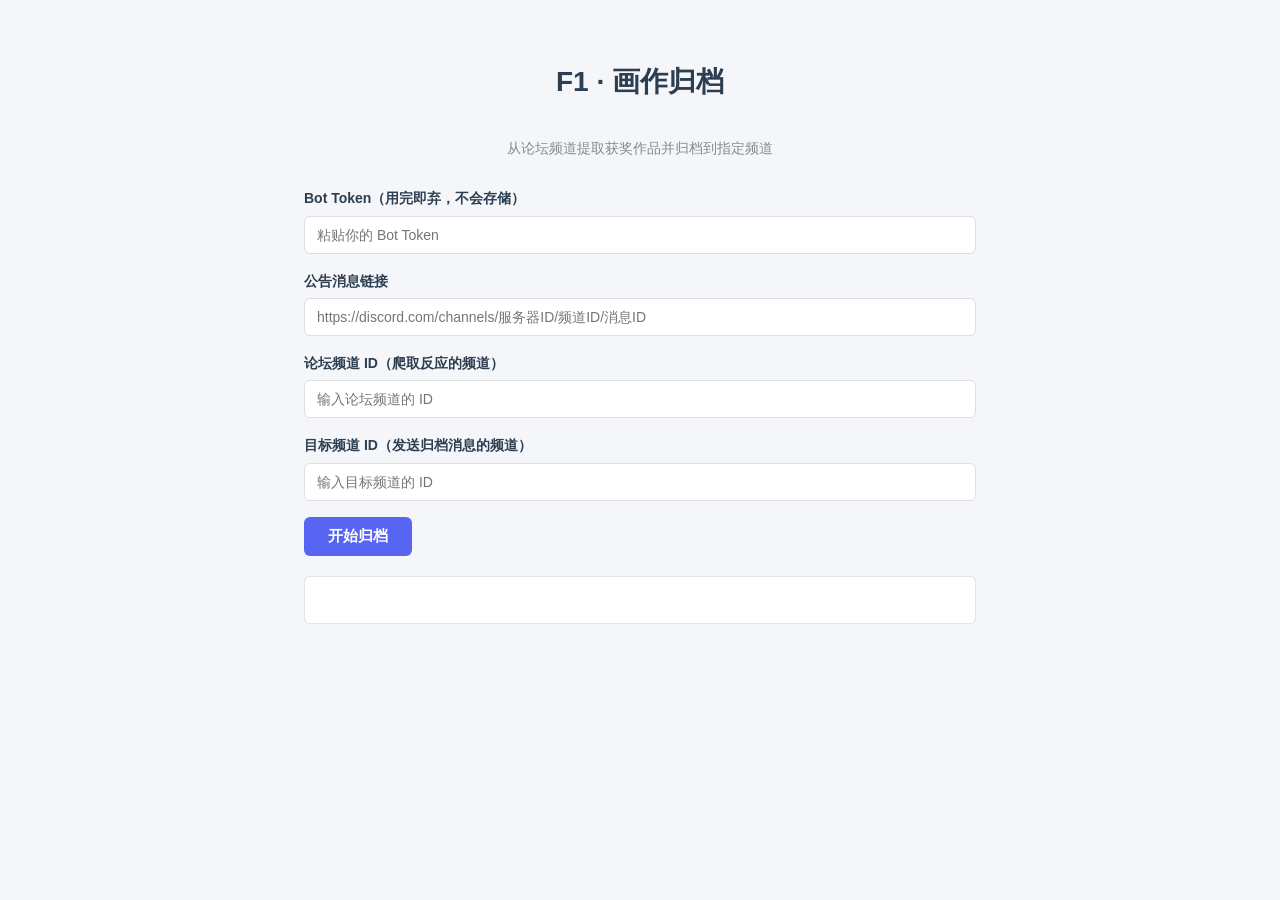
==== f1.html @ c2d4796d "Add files via upload" ====
<!DOCTYPE html>
<html lang="zh-CN">
<head>
  <meta charset="UTF-8">
  <meta name="viewport" content="width=device-width, initial-scale=1.0">
  <title>F1 - 画作归档</title>
  <link rel="stylesheet" href="/shared/style.css">
</head>
<body>

  <div class="container">
    <h1>F1 · 画作归档</h1>
    <p class="desc">从论坛频道提取获奖作品并归档到指定频道</p>

    <!-- token 输入区（由 core.js 动态生成） -->
    <div id="tokenArea"></div>

    <!-- 公告消息链接 -->
    <div class="field">
      <label for="announceLink">公告消息链接</label>
      <input type="text" id="announceLink"
        placeholder="https://discord.com/channels/服务器ID/频道ID/消息ID">
    </div>

    <!-- 论坛频道ID -->
    <div class="field">
      <label for="forumChannelId">论坛频道 ID（爬取反应的频道）</label>
      <input type="text" id="forumChannelId" placeholder="输入论坛频道的 ID">
    </div>

    <!-- 目标频道ID -->
    <div class="field">
      <label for="targetChannelId">目标频道 ID（发送归档消息的频道）</label>
      <input type="text" id="targetChannelId" placeholder="输入目标频道的 ID">
    </div>

    <!-- 操作按钮 -->
    <button class="btn" id="startBtn">开始归档</button>

    <!-- 进度提示 -->
    <div class="progress" id="progress"></div>

    <!-- 结果显示区 -->
    <div class="result" id="result"></div>
  </div>

  <script type="module">
    // 从 core.js 引入共用函数和常量
    import { createTokenInput, callDiscord, sleep, REQUEST_DELAY_MS } from '/shared/core.js';

    // 初始化 token 输入框
    const tokenInput = createTokenInput(document.getElementById('tokenArea'));

    const announceLinkInput = document.getElementById('announceLink');
    const forumChannelIdInput = document.getElementById('forumChannelId');
    const targetChannelIdInput = document.getElementById('targetChannelId');
    const startBtn = document.getElementById('startBtn');
    const progressEl = document.getElementById('progress');
    const resultEl = document.getElementById('result');

    /**
     * 从 Discord 消息链接中提取 频道ID 和 消息ID
     * 链接格式：https://discord.com/channels/服务器ID/频道ID/消息ID
     */
    function parseLink(link) {
      const parts = link.trim().split('/');
      const messageId = parts[parts.length - 1];
      const channelId = parts[parts.length - 2];
      if (!channelId || !messageId) return null;
      return { channelId, messageId };
    }

    /**
     * 从公告消息正文中提取 First Prize 和 Second Prize 的用户ID
     * 严格使用 <@!?(\d+)> 正则，避免误匹配自定义表情 <:name:id> 或 <a:name:id>
     */
    function extractWinnerIds(content) {
      // 严格正则：只匹配 <@数字> 或 <@!数字>，不匹配 <:xxx:数字> 或 <a:xxx:数字>
      const mentionRegex = /<@!?(\d+)>/g;

      // 找 First Prize 之后的第一个提及
      const firstPrizeIndex = content.indexOf('First Prize');
      let firstPrizeId = null;
      if (firstPrizeIndex !== -1) {
        const afterFirstPrize = content.substring(firstPrizeIndex);
        const match = mentionRegex.exec(afterFirstPrize);
        if (match) {
          firstPrizeId = match[1];
        }
      }

      // 重置正则的 lastIndex
      mentionRegex.lastIndex = 0;

      // 找 Second Prize 之后的第一个提及
      const secondPrizeIndex = content.indexOf('Second Prize');
      let secondPrizeId = null;
      if (secondPrizeIndex !== -1) {
        const afterSecondPrize = content.substring(secondPrizeIndex);
        const match = mentionRegex.exec(afterSecondPrize);
        if (match) {
          secondPrizeId = match[1];
        }
      }

      return { firstPrizeId, secondPrizeId };
    }

    /**
     * 获取论坛频道下的所有线程（包括活跃和已归档的）
     */
    async function getAllThreads(token, forumChannelId, onProgress) {
      const threads = [];

      // 1. 获取活跃线程
      try {
        if (onProgress) onProgress('正在获取活跃线程...');
        const activeData = await callDiscord(token, 'GET',
          '/channels/' + forumChannelId + '/threads/active');
        if (activeData.threads) {
          threads.push(...activeData.threads);
        }
      } catch (err) {
        console.warn('获取活跃线程失败:', err);
      }

      // 2. 获取已归档线程（公开归档）
      try {
        if (onProgress) onProgress('正在获取已归档线程...');
        let before = null;
        let hasMore = true;

        // 分页获取，每次最多100条
        while (hasMore) {
          let query = '/channels/' + forumChannelId + '/threads/archived/public?limit=100';
          if (before) query += '&before=' + before;

          const archivedData = await callDiscord(token, 'GET', query);
          if (archivedData.threads && archivedData.threads.length > 0) {
            threads.push(...archivedData.threads);
            if (onProgress) onProgress('已获取 ' + threads.length + ' 个线程...');
          }

          // 检查是否还有更多
          if (archivedData.has_more && archivedData.threads && archivedData.threads.length > 0) {
            // 用最后一个线程的 thread_metadata.archive_timestamp 作为分页游标
            const lastThread = archivedData.threads[archivedData.threads.length - 1];
            before = lastThread.thread_metadata?.archive_timestamp;
            if (!before) hasMore = false;
          } else {
            hasMore = false;
          }
        }
      } catch (err) {
        console.warn('获取已归档线程失败:', err);
      }

      return threads;
    }

    /**
     * 计算消息的总反应数（所有 emoji 的 count 加总）
     */
    function calculateTotalReactions(message) {
      if (!message.reactions || message.reactions.length === 0) {
        return 0;
      }
      return message.reactions.reduce((sum, r) => sum + (r.count || 0), 0);
    }

    /**
     * 从消息中提取第一张图片的 URL
     * 优先级：附件图片 > embed 图片
     */
    function extractFirstImage(message) {
      // 1. 优先从 attachments 找图片
      if (message.attachments && message.attachments.length > 0) {
        for (const att of message.attachments) {
          // content_type 可能是 'image/png', 'image/jpeg' 等
          if (att.content_type && att.content_type.startsWith('image/')) {
            return att.url;
          }
        }
      }

      // 2. 从 embeds 找图片
      if (message.embeds && message.embeds.length > 0) {
        for (const embed of message.embeds) {
          // 优先取 image.url
          if (embed.image && embed.image.url) {
            return embed.image.url;
          }
          // 其次取 thumbnail.url
          if (embed.thumbnail && embed.thumbnail.url) {
            return embed.thumbnail.url;
          }
        }
      }

      return null;
    }

    /**
     * 发送归档消息到目标频道
     */
    async function sendArchiveMessage(token, targetChannelId, firstPrize, secondPrize) {
      const embeds = [];

      // 一等奖 embed
      if (firstPrize) {
        embeds.push({
          title: '🥇 一等奖作品',
          description: '作者：<@' + firstPrize.authorId + '>\n反应数：' + firstPrize.totalReactions,
          image: firstPrize.imageUrl ? { url: firstPrize.imageUrl } : undefined,
          color: 0xFFD700 // 金色
        });
      }

      // 二等奖 embed
      if (secondPrize) {
        embeds.push({
          title: '🥈 二等奖作品',
          description: '作者：<@' + secondPrize.authorId + '>\n反应数：' + secondPrize.totalReactions,
          image: secondPrize.imageUrl ? { url: secondPrize.imageUrl } : undefined,
          color: 0xC0C0C0 // 银色
        });
      }

      const body = {
        content: '🎨 **画作归档** 🎨\n恭喜以下获奖者！',
        embeds: embeds
      };

      return await callDiscord(token, 'POST',
        '/channels/' + targetChannelId + '/messages', body);
    }

    // 点击"开始归档"按钮
    startBtn.addEventListener('click', async () => {
      const token = tokenInput.value.trim();
      const announceLink = announceLinkInput.value.trim();
      const forumChannelId = forumChannelIdInput.value.trim();
      const targetChannelId = targetChannelIdInput.value.trim();

      // 基本校验
      if (!token) {
        resultEl.textContent = '请先输入 Bot Token';
        resultEl.className = 'result error';
        return;
      }
      if (!announceLink) {
        resultEl.textContent = '请输入公告消息链接';
        resultEl.className = 'result error';
        return;
      }
      if (!forumChannelId) {
        resultEl.textContent = '请输入论坛频道 ID';
        resultEl.className = 'result error';
        return;
      }
      if (!targetChannelId) {
        resultEl.textContent = '请输入目标频道 ID';
        resultEl.className = 'result error';
        return;
      }

      // 解析公告链接
      const parsed = parseLink(announceLink);
      if (!parsed) {
        resultEl.textContent = '公告消息链接格式不正确';
        resultEl.className = 'result error';
        return;
      }

      // 开始归档
      startBtn.disabled = true;
      resultEl.textContent = '';
      resultEl.className = 'result';

      try {
        // ========== 第1步：解析公告，提取获奖用户ID ==========
        progressEl.textContent = '第1步：正在获取公告消息...';
        const announceMsg = await callDiscord(token, 'GET',
          '/channels/' + parsed.channelId + '/messages/' + parsed.messageId);

        const { firstPrizeId, secondPrizeId } = extractWinnerIds(announceMsg.content || '');

        if (!firstPrizeId && !secondPrizeId) {
          resultEl.textContent = '未在公告中匹配到 First Prize 或 Second Prize 的用户ID，请检查公告内容格式。';
          resultEl.className = 'result error';
          return;
        }

        let progressText = '第1步完成：';
        if (firstPrizeId) progressText += '一等奖ID=' + firstPrizeId + ' ';
        if (secondPrizeId) progressText += '二等奖ID=' + secondPrizeId;
        progressEl.textContent = progressText;

        // ========== 第2步：爬取论坛频道的所有帖子 ==========
        progressEl.textContent = '第2步：正在爬取论坛频道的所有帖子...';
        const threads = await getAllThreads(token, forumChannelId, (msg) => {
          progressEl.textContent = '第2步：' + msg;
        });

        if (threads.length === 0) {
          resultEl.textContent = '论坛频道中没有找到任何帖子。';
          resultEl.className = 'result error';
          return;
        }

        progressEl.textContent = '第2步完成：共获取 ' + threads.length + ' 个帖子';

        // ========== 第3步：找出两个用户各自反应最多的帖子 ==========
        progressEl.textContent = '第3步：正在分析每个帖子的首楼消息和反应数...';

        const firstPrizeThreads = []; // 一等奖用户的帖子
        const secondPrizeThreads = []; // 二等奖用户的帖子

        for (let i = 0; i < threads.length; i++) {
          const thread = threads[i];
          progressEl.textContent = '第3步：正在处理第 ' + (i + 1) + ' / ' + threads.length + ' 个帖子...';

          try {
            // 获取首楼消息（thread 的 starter message）
            // Discord API: GET /channels/{channel.id}/messages/{message.id}
            // thread.id 就是首楼消息的 id
            const starterMsg = await callDiscord(token, 'GET',
              '/channels/' + thread.parent_id + '/messages/' + thread.id);

            // 检查首楼作者是否是获奖用户
            if (firstPrizeId && starterMsg.author && starterMsg.author.id === firstPrizeId) {
              const totalReactions = calculateTotalReactions(starterMsg);
              firstPrizeThreads.push({
                thread: thread,
                message: starterMsg,
                totalReactions: totalReactions
              });
            }

            if (secondPrizeId && starterMsg.author && starterMsg.author.id === secondPrizeId) {
              const totalReactions = calculateTotalReactions(starterMsg);
              secondPrizeThreads.push({
                thread: thread,
                message: starterMsg,
                totalReactions: totalReactions
              });
            }
          } catch (err) {
            console.warn('处理帖子 ' + thread.id + ' 失败:', err);
            // 跳过失败的帖子，继续处理
          }
        }

        // 找出反应数最高的帖子
        let bestFirstPrize = null;
        if (firstPrizeThreads.length > 0) {
          bestFirstPrize = firstPrizeThreads.reduce((best, curr) =>
            curr.totalReactions > best.totalReactions ? curr : best
          );
        }

        let bestSecondPrize = null;
        if (secondPrizeThreads.length > 0) {
          bestSecondPrize = secondPrizeThreads.reduce((best, curr) =>
            curr.totalReactions > best.totalReactions ? curr : best
          );
        }

        let step3Text = '第3步完成：';
        if (firstPrizeId) {
          step3Text += '一等奖找到 ' + firstPrizeThreads.length + ' 个帖子';
          if (bestFirstPrize) step3Text += '（最高反应数=' + bestFirstPrize.totalReactions + '）';
        }
        if (secondPrizeId) {
          step3Text += '，二等奖找到 ' + secondPrizeThreads.length + ' 个帖子';
          if (bestSecondPrize) step3Text += '（最高反应数=' + bestSecondPrize.totalReactions + '）';
        }
        progressEl.textContent = step3Text;

        // ========== 第4步：提取每帖的第一张图片 ==========
        progressEl.textContent = '第4步：正在提取图片...';

        const firstPrizeResult = bestFirstPrize ? {
          authorId: firstPrizeId,
          totalReactions: bestFirstPrize.totalReactions,
          imageUrl: extractFirstImage(bestFirstPrize.message)
        } : null;

        const secondPrizeResult = bestSecondPrize ? {
          authorId: secondPrizeId,
          totalReactions: bestSecondPrize.totalReactions,
          imageUrl: extractFirstImage(bestSecondPrize.message)
        } : null;

        let step4Text = '第4步完成：';
        if (firstPrizeResult) {
          step4Text += '一等奖图片=' + (firstPrizeResult.imageUrl ? '已找到' : '未找到');
        }
        if (secondPrizeResult) {
          step4Text += '，二等奖图片=' + (secondPrizeResult.imageUrl ? '已找到' : '未找到');
        }
        progressEl.textContent = step4Text;

        // ========== 第5步：发送归档消息到目标频道 ==========
        progressEl.textContent = '第5步：正在发送归档消息到目标频道...';

        try {
          const sentMsg = await sendArchiveMessage(token, targetChannelId,
            firstPrizeResult, secondPrizeResult);

          progressEl.textContent = '第5步完成：归档消息已发送';

          // 显示最终结果
          let resultText = '✅ 归档完成！\n\n';
          resultText += '归档消息链接：https://discord.com/channels/' +
            (announceMsg.guild_id || '服务器ID') + '/' + targetChannelId + '/' + sentMsg.id + '\n\n';

          if (firstPrizeResult) {
            resultText += '🥇 一等奖：<@' + firstPrizeResult.authorId + '>\n';
            resultText += '   反应数：' + firstPrizeResult.totalReactions + '\n';
            resultText += '   图片：' + (firstPrizeResult.imageUrl || '未找到') + '\n\n';
          } else if (firstPrizeId) {
            resultText += '🥇 一等奖：<@' + firstPrizeId + '> - 未找到该用户的帖子\n\n';
          }

          if (secondPrizeResult) {
            resultText += '🥈 二等奖：<@' + secondPrizeResult.authorId + '>\n';
            resultText += '   反应数：' + secondPrizeResult.totalReactions + '\n';
            resultText += '   图片：' + (secondPrizeResult.imageUrl || '未找到') + '\n';
          } else if (secondPrizeId) {
            resultText += '🥈 二等奖：<@' + secondPrizeId + '> - 未找到该用户的帖子\n';
          }

          resultEl.textContent = resultText;
          resultEl.className = 'result success';

        } catch (err) {
          // 检查是否是权限错误
          const errMsg = err.message || '';
          if (errMsg.includes('50013') || errMsg.includes('50001') || errMsg.includes('Missing Permissions')) {
            resultEl.textContent = '❌ Bot 在目标频道缺少发送消息的权限，请检查 bot 的角色权限设置。';
          } else {
            resultEl.textContent = '❌ 发送归档消息失败：' + errMsg;
          }
          resultEl.className = 'result error';
        }

      } catch (err) {
        resultEl.textContent = '归档失败：' + err.message;
        resultEl.className = 'result error';
      } finally {
        startBtn.disabled = false;
        progressEl.textContent = '';
      }
    });
  </script>

</body>
</html>
---- shared/style.css ----
/* ===== 全局基础样式 ===== */

* {
  margin: 0;
  padding: 0;
  box-sizing: border-box;
}

body {
  font-family: -apple-system, "Segoe UI", "Microsoft YaHei", sans-serif;
  background: #f5f6fa;
  color: #2c3e50;
  line-height: 1.6;
  min-height: 100vh;
}

/* 页面容器 */
.container {
  max-width: 720px;
  margin: 0 auto;
  padding: 60px 24px;
}

/* 标题 */
h1 {
  font-size: 28px;
  font-weight: 700;
  margin-bottom: 32px;
  text-align: center;
}

/* 按钮 */
.btn {
  display: inline-block;
  padding: 10px 24px;
  font-size: 15px;
  font-weight: 600;
  color: #fff;
  background: #5865f2;
  border: none;
  border-radius: 6px;
  cursor: pointer;
  transition: background 0.2s;
}

.btn:hover {
  background: #4752c4;
}

.btn:disabled {
  opacity: 0.6;
  cursor: not-allowed;
}

/* 结果显示区 */
.result {
  margin-top: 20px;
  padding: 16px;
  min-height: 48px;
  background: #fff;
  border: 1px solid #e1e4e8;
  border-radius: 6px;
  font-size: 14px;
  white-space: pre-wrap;
  word-break: break-all;
}

/* 成功 / 失败状态色 */
.result.success {
  border-color: #2ecc71;
  color: #27ae60;
}

.result.error {
  border-color: #e74c3c;
  color: #c0392b;
}

/* 页面描述文字 */
.desc {
  text-align: center;
  color: #7f8c8d;
  margin-bottom: 28px;
  font-size: 14px;
}

/* 表单字段（标签 + 输入框/文本域） */
.field {
  margin-bottom: 16px;
}

.field label {
  display: block;
  font-size: 14px;
  font-weight: 600;
  margin-bottom: 6px;
}

.field textarea,
.field input {
  width: 100%;
  padding: 10px 12px;
  font-size: 14px;
  border: 1px solid #dcdfe6;
  border-radius: 6px;
  font-family: inherit;
  resize: vertical;
}

/* token 输入行 */
.token-row {
  margin-bottom: 16px;
}

.token-row label {
  display: block;
  font-size: 14px;
  font-weight: 600;
  margin-bottom: 6px;
}

.token-row input {
  width: 100%;
  padding: 10px 12px;
  font-size: 14px;
  border: 1px solid #dcdfe6;
  border-radius: 6px;
}

/* 进度提示 */
.progress {
  margin-top: 12px;
  font-size: 13px;
  color: #7f8c8d;
}

/* 小按钮（如复制按钮） */
.btn-sm {
  padding: 6px 14px;
  font-size: 13px;
  margin-top: 12px;
}

/* 用户列表 */
.user-list {
  margin: 8px 0;
}

.user-item {
  display: flex;
  align-items: center;
  gap: 10px;
  padding: 6px 0;
  font-size: 13px;
  border-bottom: 1px solid #f0f0f0;
}

.user-avatar {
  width: 32px;
  height: 32px;
  border-radius: 50%;
  flex-shrink: 0;
}

.user-name {
  font-weight: 600;
  color: #2c3e50;
}

.user-id {
  font-family: "Cascadia Code", "Consolas", monospace;
  color: #95a5a6;
  font-size: 12px;
}

/* 阈值设置行（横向排列） */
.threshold-row {
  display: flex;
  gap: 16px;
  margin-bottom: 16px;
}

.field-inline {
  flex: 1;
  margin-bottom: 0;
}

.field-inline input,
.field-inline select {
  width: 100%;
  padding: 10px 12px;
  font-size: 14px;
  border: 1px solid #dcdfe6;
  border-radius: 6px;
  font-family: inherit;
}

/* 警告状态色（部分请求失败时使用） */
.result.warn {
  border-color: #f39c12;
  color: #d35400;
  background: #fef9e7;
}

/* 失败记录条目 */
.fail-item {
  padding: 4px 0;
  font-size: 12px;
  font-family: "Cascadia Code", "Consolas", monospace;
  border-bottom: 1px solid #f0f0f0;
}
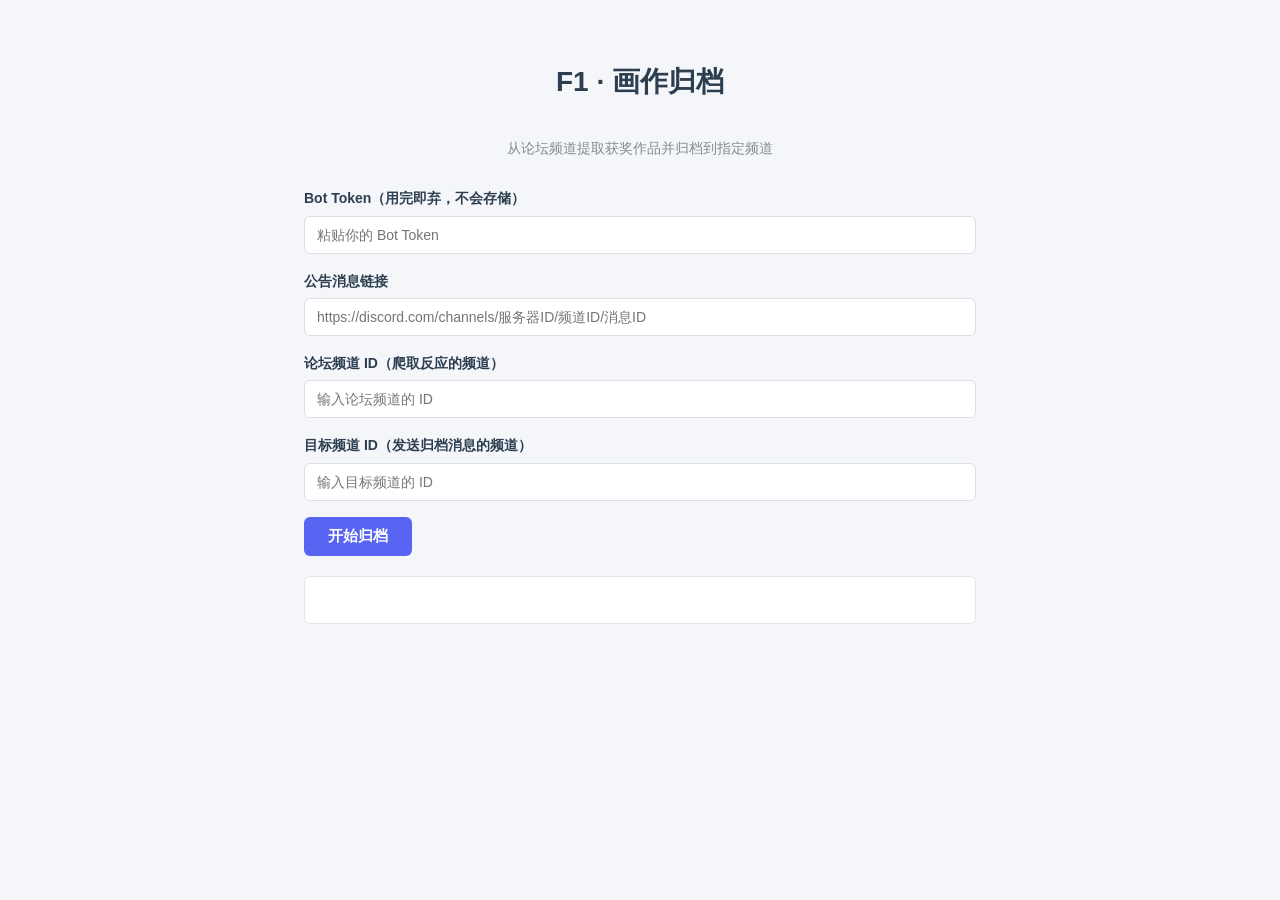
==== commit 089a77dd: "Add files via upload" ====
--- a/f1.html
+++ b/f1.html
@@ -59,15 +59,16 @@
     const resultEl = document.getElementById('result');
 
     /**
-     * 从 Discord 消息链接中提取 频道ID 和 消息ID
+     * 从 Discord 消息链接中提取 服务器ID、频道ID 和 消息ID
      * 链接格式：https://discord.com/channels/服务器ID/频道ID/消息ID
      */
     function parseLink(link) {
       const parts = link.trim().split('/');
       const messageId = parts[parts.length - 1];
       const channelId = parts[parts.length - 2];
-      if (!channelId || !messageId) return null;
-      return { channelId, messageId };
+      const guildId = parts[parts.length - 3];
+      if (!guildId || !channelId || !messageId) return null;
+      return { guildId, channelId, messageId };
     }
 
     /**
@@ -108,36 +109,61 @@
 
     /**
      * 获取论坛频道下的所有线程（包括活跃和已归档的）
+     * @param {string} guildId - 服务器ID（用于获取活跃线程）
+     * @param {string} forumChannelId - 论坛频道ID（用于筛选和获取归档线程）
      */
-    async function getAllThreads(token, forumChannelId, onProgress) {
+    async function getAllThreads(token, guildId, forumChannelId, onProgress) {
       const threads = [];
 
-      // 1. 获取活跃线程
+      // ===== 诊断日志：打印收到的参数 =====
+      console.log('[F1 诊断] guildId =', guildId, '(类型:', typeof guildId + ')');
+      console.log('[F1 诊断] forumChannelId =', forumChannelId, '(类型:', typeof forumChannelId + ')');
+
+      // 1. 获取活跃线程（使用服务器级别的端点）
       try {
         if (onProgress) onProgress('正在获取活跃线程...');
-        const activeData = await callDiscord(token, 'GET',
-          '/channels/' + forumChannelId + '/threads/active');
+        const activePath = '/guilds/' + guildId + '/threads/active';
+        // ===== 诊断日志：打印完整路径和ID =====
+        console.log('[F1 诊断] 活跃线程 - 使用 guildId:', guildId);
+        console.log('[F1 诊断] 活跃线程 - 完整路径:', activePath);
+        console.log('[F1 诊断] 活跃线程 - 后端将请求: https://discord.com/api/v10' + activePath);
+        
+        const activeData = await callDiscord(token, 'GET', activePath);
+        console.log('[F1 诊断] 活跃线程响应:', activeData);
+        
         if (activeData.threads) {
-          threads.push(...activeData.threads);
+          // 筛选出属于目标论坛频道的线程
+          const forumActiveThreads = activeData.threads.filter(t => t.parent_id === forumChannelId);
+          console.log('[F1 诊断] 活跃线程总数:', activeData.threads.length, '，属于论坛的:', forumActiveThreads.length);
+          threads.push(...forumActiveThreads);
         }
       } catch (err) {
-        console.warn('获取活跃线程失败:', err);
-      }
-
-      // 2. 获取已归档线程（公开归档）
+        console.warn('[F1 诊断] 获取活跃线程失败:', err);
+      }
+
+      // 2. 获取已归档线程（使用频道级别的端点）
       try {
         if (onProgress) onProgress('正在获取已归档线程...');
         let before = null;
         let hasMore = true;
+        let archivedCount = 0;
 
         // 分页获取，每次最多100条
         while (hasMore) {
-          let query = '/channels/' + forumChannelId + '/threads/archived/public?limit=100';
-          if (before) query += '&before=' + before;
-
-          const archivedData = await callDiscord(token, 'GET', query);
+          let archivedPath = '/channels/' + forumChannelId + '/threads/archived/public?limit=100';
+          if (before) archivedPath += '&before=' + before;
+          
+          // ===== 诊断日志：打印完整路径和ID =====
+          console.log('[F1 诊断] 归档线程 - 使用 forumChannelId:', forumChannelId);
+          console.log('[F1 诊断] 归档线程 - 完整路径:', archivedPath);
+          console.log('[F1 诊断] 归档线程 - 后端将请求: https://discord.com/api/v10' + archivedPath);
+          
+          const archivedData = await callDiscord(token, 'GET', archivedPath);
+          console.log('[F1 诊断] 归档线程响应:', archivedData);
+          
           if (archivedData.threads && archivedData.threads.length > 0) {
             threads.push(...archivedData.threads);
+            archivedCount += archivedData.threads.length;
             if (onProgress) onProgress('已获取 ' + threads.length + ' 个线程...');
           }
 
@@ -152,9 +178,10 @@
           }
         }
       } catch (err) {
-        console.warn('获取已归档线程失败:', err);
-      }
-
+        console.warn('[F1 诊断] 获取已归档线程失败:', err);
+      }
+
+      console.log('[F1 诊断] 合并后线程总数:', threads.length);
       return threads;
     }
 
@@ -298,7 +325,7 @@
 
         // ========== 第2步：爬取论坛频道的所有帖子 ==========
         progressEl.textContent = '第2步：正在爬取论坛频道的所有帖子...';
-        const threads = await getAllThreads(token, forumChannelId, (msg) => {
+        const threads = await getAllThreads(token, parsed.guildId, forumChannelId, (msg) => {
           progressEl.textContent = '第2步：' + msg;
         });
 
@@ -321,32 +348,59 @@
           progressEl.textContent = '第3步：正在处理第 ' + (i + 1) + ' / ' + threads.length + ' 个帖子...';
 
           try {
+            // ===== 诊断日志：打印 thread 信息 =====
+            console.log('[F1 诊断] 处理帖子 - threadID:', thread.id, ', 名称:', thread.name);
+
             // 获取首楼消息（thread 的 starter message）
-            // Discord API: GET /channels/{channel.id}/messages/{message.id}
-            // thread.id 就是首楼消息的 id
-            const starterMsg = await callDiscord(token, 'GET',
-              '/channels/' + thread.parent_id + '/messages/' + thread.id);
+            // ✅ 正确做法：在 thread 内部查，channelID 和 messageID 都放 threadID
+            // ❌ 错误做法：用 thread.parent_id（论坛父频道ID）会报 10008
+            let starterMsg;
+            const starterPath = '/channels/' + thread.id + '/messages/' + thread.id;
+            console.log('[F1 诊断] 请求首楼消息 - 完整路径:', starterPath);
+            console.log('[F1 诊断] 请求首楼消息 - 后端将请求: https://discord.com/api/v10' + starterPath);
+
+            try {
+              // 方法1：直接获取首楼消息（thread.id == starter message id）
+              starterMsg = await callDiscord(token, 'GET', starterPath);
+            } catch (err) {
+              console.warn('[F1 诊断] 方法1获取首楼消息失败，尝试方法2:', err);
+              // 方法2（兜底）：获取 thread 里最早的一条消息
+              const fallbackPath = '/channels/' + thread.id + '/messages?limit=1';
+              console.log('[F1 诊断] 兜底请求 - 完整路径:', fallbackPath);
+              const messages = await callDiscord(token, 'GET', fallbackPath);
+              if (messages && messages.length > 0) {
+                starterMsg = messages[0];
+                console.log('[F1 诊断] 兜底成功，获取到首楼消息');
+              } else {
+                throw err; // 两种方法都失败，抛出原始错误
+              }
+            }
+
+            // ===== 诊断日志：打印首楼消息信息 =====
+            const authorId = starterMsg.author ? starterMsg.author.id : '未知';
+            const totalReactions = calculateTotalReactions(starterMsg);
+            console.log('[F1 诊断] 首楼消息 - 作者ID:', authorId, ', 反应总数:', totalReactions);
 
             // 检查首楼作者是否是获奖用户
             if (firstPrizeId && starterMsg.author && starterMsg.author.id === firstPrizeId) {
-              const totalReactions = calculateTotalReactions(starterMsg);
               firstPrizeThreads.push({
                 thread: thread,
                 message: starterMsg,
                 totalReactions: totalReactions
               });
+              console.log('[F1 诊断] ✅ 匹配到一等奖用户的帖子，反应数:', totalReactions);
             }
 
             if (secondPrizeId && starterMsg.author && starterMsg.author.id === secondPrizeId) {
-              const totalReactions = calculateTotalReactions(starterMsg);
               secondPrizeThreads.push({
                 thread: thread,
                 message: starterMsg,
                 totalReactions: totalReactions
               });
+              console.log('[F1 诊断] ✅ 匹配到二等奖用户的帖子，反应数:', totalReactions);
             }
           } catch (err) {
-            console.warn('处理帖子 ' + thread.id + ' 失败:', err);
+            console.warn('[F1 诊断] 处理帖子 ' + thread.id + ' 失败:', err);
             // 跳过失败的帖子，继续处理
           }
         }
@@ -391,6 +445,10 @@
           totalReactions: bestSecondPrize.totalReactions,
           imageUrl: extractFirstImage(bestSecondPrize.message)
         } : null;
+
+        // ===== 诊断日志：打印图片提取结果 =====
+        console.log('[F1 诊断] 一等奖帖子图片URL:', firstPrizeResult ? firstPrizeResult.imageUrl : '无帖子');
+        console.log('[F1 诊断] 二等奖帖子图片URL:', secondPrizeResult ? secondPrizeResult.imageUrl : '无帖子');
 
         let step4Text = '第4步完成：';
         if (firstPrizeResult) {
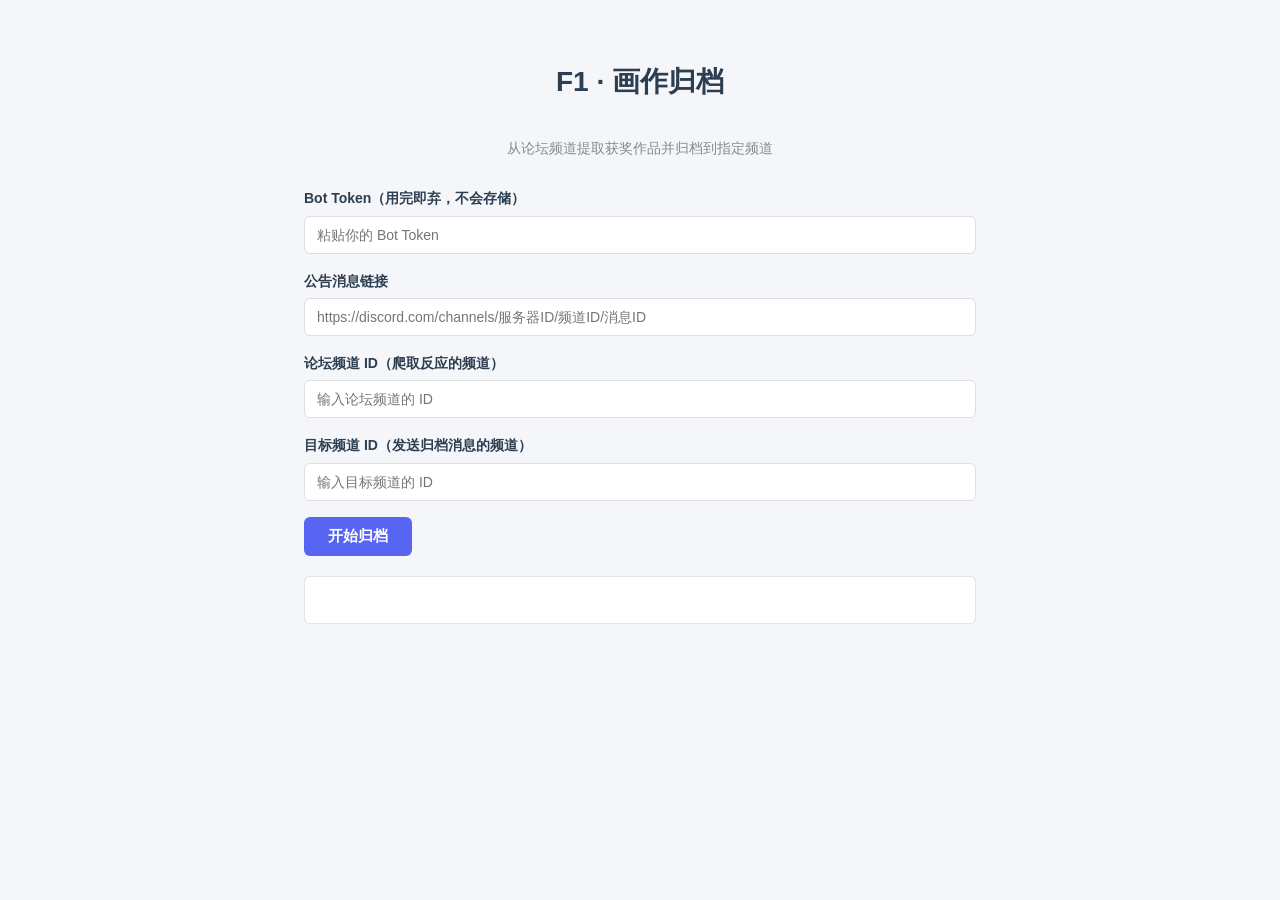
==== commit c1400292: "Add files via upload" ====
--- a/f1.html
+++ b/f1.html
@@ -229,15 +229,16 @@
 
     /**
      * 发送归档消息到目标频道
+     * @param {string} announceContent - 公告消息原文 content，用于提取消息头
      */
-    async function sendArchiveMessage(token, targetChannelId, firstPrize, secondPrize) {
+    async function sendArchiveMessage(token, targetChannelId, firstPrize, secondPrize, announceContent) {
       const embeds = [];
 
       // 一等奖 embed
       if (firstPrize) {
         embeds.push({
-          title: '🥇 一等奖作品',
-          description: '作者：<@' + firstPrize.authorId + '>\n反应数：' + firstPrize.totalReactions,
+          title: '🥇 1st Place',
+          description: 'Author: <@' + firstPrize.authorId + '>',
           image: firstPrize.imageUrl ? { url: firstPrize.imageUrl } : undefined,
           color: 0xFFD700 // 金色
         });
@@ -246,15 +247,22 @@
       // 二等奖 embed
       if (secondPrize) {
         embeds.push({
-          title: '🥈 二等奖作品',
-          description: '作者：<@' + secondPrize.authorId + '>\n反应数：' + secondPrize.totalReactions,
+          title: '🥈 2nd Place',
+          description: 'Author: <@' + secondPrize.authorId + '>',
           image: secondPrize.imageUrl ? { url: secondPrize.imageUrl } : undefined,
           color: 0xC0C0C0 // 银色
         });
       }
 
+      // 从公告原文提取前3行非空文本作为消息头
+      const headerLines = (announceContent || '')
+        .split('\n')
+        .filter(line => line.trim() !== '')
+        .slice(0, 3);
+      const headerText = headerLines.join('\n');
+
       const body = {
-        content: '🎨 **画作归档** 🎨\n恭喜以下获奖者！',
+        content: headerText,
         embeds: embeds
       };
 
@@ -464,7 +472,7 @@
 
         try {
           const sentMsg = await sendArchiveMessage(token, targetChannelId,
-            firstPrizeResult, secondPrizeResult);
+            firstPrizeResult, secondPrizeResult, announceMsg.content);
 
           progressEl.textContent = '第5步完成：归档消息已发送';
 
